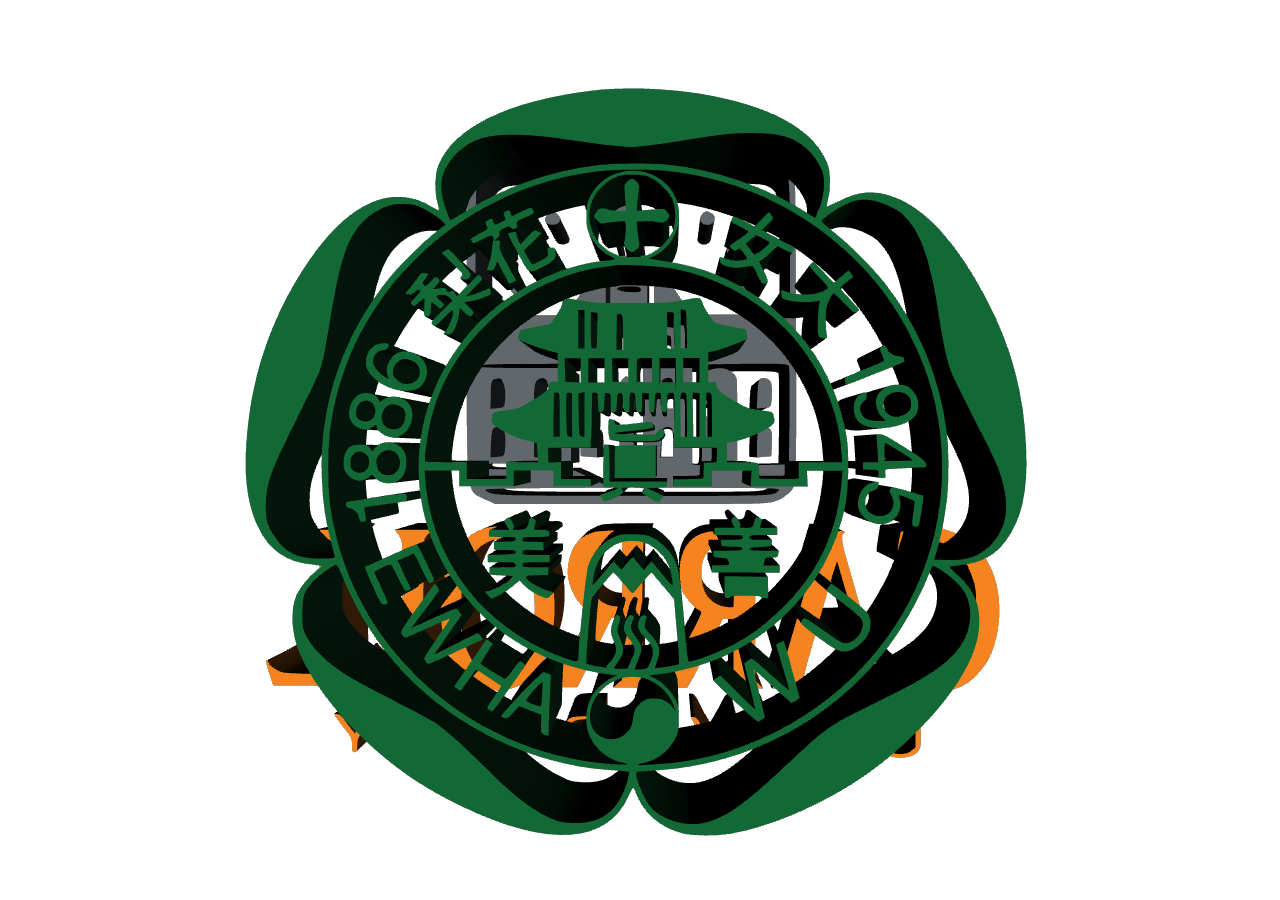
==== doc/index.html @ 217b6a73 "Script commit from Cloud9 VM(C9).C9 user : KoreaHaos. Committing script name :  Script committing fu" ====
<html>

<head>
    <meta http-equiv="X-UA-Compatible" content="IE=edge" />
    <title>Intro</title>

    <!-- Library scripts and markup -->
    <script type='text/javascript' src='prsent/pgs/lib/js/x3dom.js'></script>
    <link rel='stylesheet' type='text/css' href='prsent/pgs/lib/css/x3dom.css' />
    <!--  
    -->  
    <style>
        #logo_full_screen {
            width: 100%;
            height: 100%;
            border-style: none;
        }
    </style>

</head>

<body>
    <x3d id="logo_full_screen">
        <scene>
<Viewpoint position="0.01277 0.13000 0.34007" orientation="0.00000 1.00000 0.00000 0.01257" zNear="0.00011" zFar="1.13183" description="defaultX3DViewpointNode"></Viewpoint>            
<!--
<Viewpoint position="0.01277 0.13000 0.34007" orientation="0.00000 1.00000 0.00000 0.01257" description="defaultX3DViewpointNode"></Viewpoint>           
            
<Viewpoint position="0.01585 0.13000 0.58538" orientation="0.00000 1.00000 0.00000 0.01257" description="defaultX3DViewpointNode"></Viewpoint>
            : <Viewpoint position="0.01300 0.13000 0.35891" orientation="0.00000 1.00000 0.00000 0.01257" zNear="0.16130" zFar="0.64544" description="defaultX3DViewpointNode"></Viewpoint>
            <Viewpoint position="0.01300 0.13000 0.35891" orientation="0.00000 1.00000 0.00000 0.01257" zNear="0.16130" zFar="0.64544" description="defaultX3DViewpointNode"></Viewpoint>
            
            <Viewpoint id="spun_logo_viewpoint" position="0.01300 0.13000 0.35891" orientation="0.00000 1.00000 0.00000 0.01257" zNear="0.16130" zFar="0.64544" description="defaultX3DViewpointNode"></Viewpoint>

Did you ever got the perfect camera settings while playing around within a scene and you wanted to save it but had no idea how?

Just press the "D"-key to go into the debug mode and then "V" to get your viewpoint printed on to the debug console. From the you can copy and paste it directly to your X3DOM scene. 

But be aware you will get the complete viewpoint including the current near and far plane, which you should delete before using the viewpoint in your scene. Otherwise the clipping planes will be fixed and not recalculated for interactions.

                <Inline url="prsent/pgs/obj/last_try.x3d"></Inline>
            -->
            <Transform DEF="logos">
            
                    <Inline url="prsent/pgs/obj/theLast.x3d"></Inline>
            
            
            </Transform>

            <!-- info : http://kawahara.ca/x3d-how-to-rotate-an-object/ -->
            <timeSensor DEF='clock' cycleInterval='8' loop='true'></timeSensor>
            <orientationInterpolator DEF='spinThings' key='0 0.25 0.5 0.75 1' keyValue='0 1 0 0  0 1 0 1.57079  0 1 0 3.14159  0 1 0 4.71239  0 1 0 6.28317'></orientationInterpolator>

            <ROUTE fromNode='clock' fromField='fraction_changed' toNode='spinThings' toField='set_fraction'></ROUTE>
            <ROUTE fromNode='spinThings' fromField='value_changed' toNode='logos' toField='set_rotation'></ROUTE>

            <!-- carroll_ewha_smar_obj.x3d 
                <Inline url="./prsent/pgs/obj/almos.x3d"></Inline>
            -->
            <NavigationInfo type='none'>
        </scene>
    </x3d>
</body>


<!--  
<script>
    
    
    var window_has_opened=false;
    
    function has_window_opened() {
        return window_has_opened;
    }

    function signal_window_has_opened() {
        window_has_opened = true;
    }
    
    window.setInterval(function() {
        var date = new Date();
        console.log("Checking Time! Time = " + date);
        console.log("window_has_opened = " + window_has_opened);
        if (date.getHours() === 8 && date.getMinutes() >= 20 && !has_window_opened()) {
            //alert("Time!!");
            console.log("TIME!");
            var win = window.open('https://www.google.com/', '_blank');
            if (win) {
                signal_window_has_opened();
                window.close();
            }
            else {
                //Broswer has blocked it
                alert('Please allow popups for this site');
            }
        } 
    }, 55000); // Repeat every 55000 milliseconds (Slightly less than 1 minute.)

</script>

-->
</html>
---- doc/prsent/pgs/lib/css/x3dom.css ----
/*
 * X3DOM JavaScript Library
 * http://www.x3dom.org
 *
 * (C)2009 Fraunhofer IGD, Darmstadt, Germany
 * Dual licensed under the MIT and GPL
 *
 * Based on code originally provided by
 * Philip Taylor: http://philip.html5.org
 */

X3D, x3d {
  position:relative;    /* in order to be able to position stat-div within X3D */
  float:left;           /* float the element so it has the same size like the canvas */
  cursor:pointer;
  margin: 0;
  padding: 0;
  border: 1px solid #000;
}

object {
	margin: 0;
	padding: 0;
	border: none;
	z-index: 0;
  width:100%;
  height:100%;
  float:left;
}

X3D:hover, 
x3d:hover, 
.x3dom-canvas:hover {
  -webkit-user-select: none;
  -webkit-touch-callout: none;
}

.x3dom-canvas {
  border:none;
  cursor:pointer;
  cursor:-webkit-grab;
  cursor:grab;
  width:100%;
  height:100%;
  float:left;
}

.x3dom-canvas-mousedown {
  cursor:-webkit-grabbing;
  cursor:grabbing;
}

.x3dom-canvas:focus {
    outline:none; 
}
.x3dom-progress {
    margin: 0;
    padding: 6px 8px 0px 26px;
    left: 0px;
    top: 0px;
    position: absolute;
    color: #0f0;
    font-family: Helvetica, sans-serif;
    line-height:10px;
    font-size: 10px;
    min-width: 45px;
    min-height: 20px;
    border: 0px;
    background-position: 4px 4px;
    background-repeat: no-repeat;
    background-color: #333;
    background-color: rgba(51, 51, 51, 0.9);
    z-index: 100;
    background-image: url('./prsent/pgs/img/korea_background.gif'
}

.x3dom-progress.bar span {
  position: absolute;
  left: 0;
  top: 0;
  line-height: 20px;
  background-color: red;
}


.x3dom-statdiv {
    margin: 0;
    padding: 0;
    right: 10px;
    top: 10px;
    position: absolute;
    color: #0f0;
    font-family: Helvetica, sans-serif;
    line-height:10px;
    font-size: 10px;
    width: 75px;
    height: 70px;
    border: 0px;
}

#x3dom-state-canvas {
    margin: 2px;
    padding: 0;
    right: 0%;
    top: 0%;
    position: absolute;
}

#x3dom-state-viewer {
  position: absolute;
  margin: 2px;
  padding: 5px;
  width: 135px;
  top: 0%;
  right: 0%;
  opacity: 0.9;
  background-color: #323232;
  z-index: 1000;
  font-family: Arial, sans-serif;
  color: #C8C8C8;
  font-weight: bold;
  text-transform: uppercase;
  cursor: help;
}

.x3dom-states-head {
  display: block;
  font-size: 26px;
}

.x3dom-states-rendermode-software {
    font-size: 10px;
    margin: 0 0 2px 2px;
}

.x3dom-states-rendermode-hardware {
    font-size: 10px;
    margin: 0 0 2px 2px;
}

.x3dom-states-head2 {
  font-size: 10px;
}

.x3dom-states-list {
  float: left;
  width: 100%;
  border-top: 1px solid #C8C8C8;
  list-style: none;
  font-size: 9px;
  line-height: 16px;
  margin:0;
  padding: 0;
  padding-top: 2px;
}

.x3dom-states-item  {
  width: 100%;
  float: left;
}

.x3dom-states-item-title {
  float: left;
  margin-left: 2px;
}

.x3dom-states-item-value {
  float: right;
  margin-right: 2px;
}

.x3dom-touch-marker {
	display: inline;
    padding: 5px;
	border-radius: 10px;
    position: absolute;
    font-family: Helvetica, sans-serif;
    line-height:10px;
    font-size: 10px;
    color: darkorange;
    background: cornsilk;
    opacity: 0.6;
    border: 2px solid orange;
	z-index: 200;
}

.x3dom-logContainer {
    border: 2px solid olivedrab;
    height: 200px;
    padding: 4px;
    overflow: auto;
    white-space: pre-wrap;
    font-family: sans-serif;
    font-size: x-small;
    color: #00ff00;
    background-color: black;
    margin-right: 10px;
}

.x3dom-nox3d {
    font-family: Helvetica, sans-serif;
    font-size: 14px;
    background-color: #eb7a7a;
    padding: 1em;
    opacity: 0.75;
}

.x3dom-nox3d p { 
    color: #fff;
    font-size: 14px;
}

.x3dom-nox3d a { 
    color: #fff;
    font-size: 14px;
}


/* self-clearing floats */
.group:after {
  content: "."; 
  display: block; 
  height: 0; 
  clear: both; 
  visibility: hidden;
}
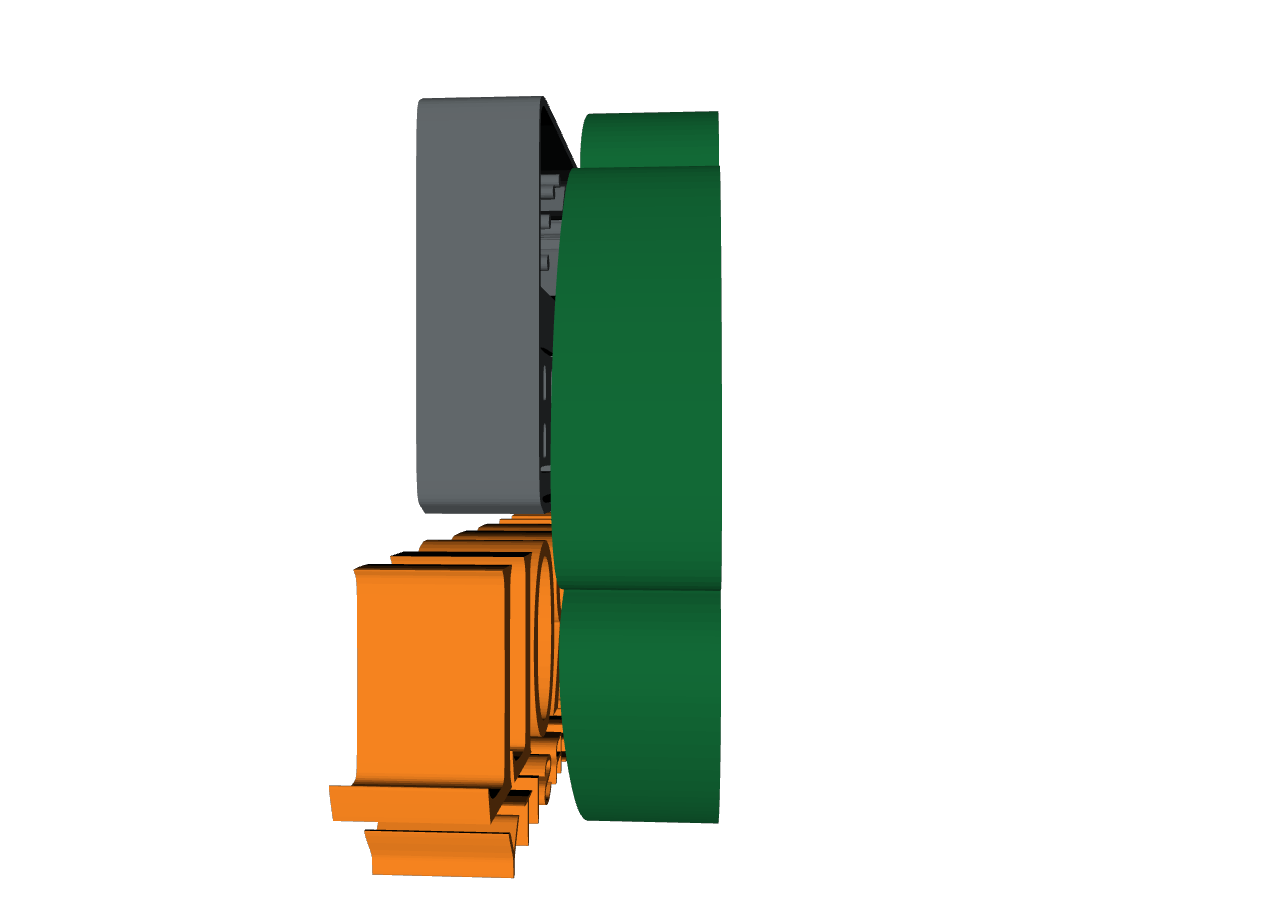
==== commit 484c539c: "Script commit from Cloud9 VM(C9).C9 user : KoreaHaos. Committing script name :  Script committing fu" ====
--- a/doc/index.html
+++ b/doc/index.html
@@ -23,23 +23,11 @@
     <x3d id="logo_full_screen">
         <scene>
 <Viewpoint position="0.01277 0.13000 0.34007" orientation="0.00000 1.00000 0.00000 0.01257" zNear="0.00011" zFar="1.13183" description="defaultX3DViewpointNode"></Viewpoint>            
-<!--
-<Viewpoint position="0.01277 0.13000 0.34007" orientation="0.00000 1.00000 0.00000 0.01257" description="defaultX3DViewpointNode"></Viewpoint>           
-            
-<Viewpoint position="0.01585 0.13000 0.58538" orientation="0.00000 1.00000 0.00000 0.01257" description="defaultX3DViewpointNode"></Viewpoint>
-            : <Viewpoint position="0.01300 0.13000 0.35891" orientation="0.00000 1.00000 0.00000 0.01257" zNear="0.16130" zFar="0.64544" description="defaultX3DViewpointNode"></Viewpoint>
-            <Viewpoint position="0.01300 0.13000 0.35891" orientation="0.00000 1.00000 0.00000 0.01257" zNear="0.16130" zFar="0.64544" description="defaultX3DViewpointNode"></Viewpoint>
-            
-            <Viewpoint id="spun_logo_viewpoint" position="0.01300 0.13000 0.35891" orientation="0.00000 1.00000 0.00000 0.01257" zNear="0.16130" zFar="0.64544" description="defaultX3DViewpointNode"></Viewpoint>
 
-Did you ever got the perfect camera settings while playing around within a scene and you wanted to save it but had no idea how?
 
-Just press the "D"-key to go into the debug mode and then "V" to get your viewpoint printed on to the debug console. From the you can copy and paste it directly to your X3DOM scene. 
 
-But be aware you will get the complete viewpoint including the current near and far plane, which you should delete before using the viewpoint in your scene. Otherwise the clipping planes will be fixed and not recalculated for interactions.
 
-                <Inline url="prsent/pgs/obj/last_try.x3d"></Inline>
-            -->
+
             <Transform DEF="logos">
             
                     <Inline url="prsent/pgs/obj/theLast.x3d"></Inline>
@@ -54,13 +42,22 @@
             <ROUTE fromNode='clock' fromField='fraction_changed' toNode='spinThings' toField='set_fraction'></ROUTE>
             <ROUTE fromNode='spinThings' fromField='value_changed' toNode='logos' toField='set_rotation'></ROUTE>
 
+                <Inline url="./prsent/pgs/obj/almos.x3d"></Inline>
             <!-- carroll_ewha_smar_obj.x3d 
-                <Inline url="./prsent/pgs/obj/almos.x3d"></Inline>
             -->
             <NavigationInfo type='none'>
         </scene>
     </x3d>
 </body>
+
+
+
+
+
+
+
+
+
 
 
 <!--  
@@ -100,3 +97,33 @@
 
 -->
 </html>
+
+
+
+
+
+
+
+
+
+
+
+
+
+<!--
+<Viewpoint position="0.01277 0.13000 0.34007" orientation="0.00000 1.00000 0.00000 0.01257" description="defaultX3DViewpointNode"></Viewpoint>           
+            
+<Viewpoint position="0.01585 0.13000 0.58538" orientation="0.00000 1.00000 0.00000 0.01257" description="defaultX3DViewpointNode"></Viewpoint>
+            : <Viewpoint position="0.01300 0.13000 0.35891" orientation="0.00000 1.00000 0.00000 0.01257" zNear="0.16130" zFar="0.64544" description="defaultX3DViewpointNode"></Viewpoint>
+            <Viewpoint position="0.01300 0.13000 0.35891" orientation="0.00000 1.00000 0.00000 0.01257" zNear="0.16130" zFar="0.64544" description="defaultX3DViewpointNode"></Viewpoint>
+            
+            <Viewpoint id="spun_logo_viewpoint" position="0.01300 0.13000 0.35891" orientation="0.00000 1.00000 0.00000 0.01257" zNear="0.16130" zFar="0.64544" description="defaultX3DViewpointNode"></Viewpoint>
+
+Did you ever got the perfect camera settings while playing around within a scene and you wanted to save it but had no idea how?
+
+Just press the "D"-key to go into the debug mode and then "V" to get your viewpoint printed on to the debug console. From the you can copy and paste it directly to your X3DOM scene. 
+
+But be aware you will get the complete viewpoint including the current near and far plane, which you should delete before using the viewpoint in your scene. Otherwise the clipping planes will be fixed and not recalculated for interactions.
+
+                <Inline url="prsent/pgs/obj/last_try.x3d"></Inline>
+            -->
